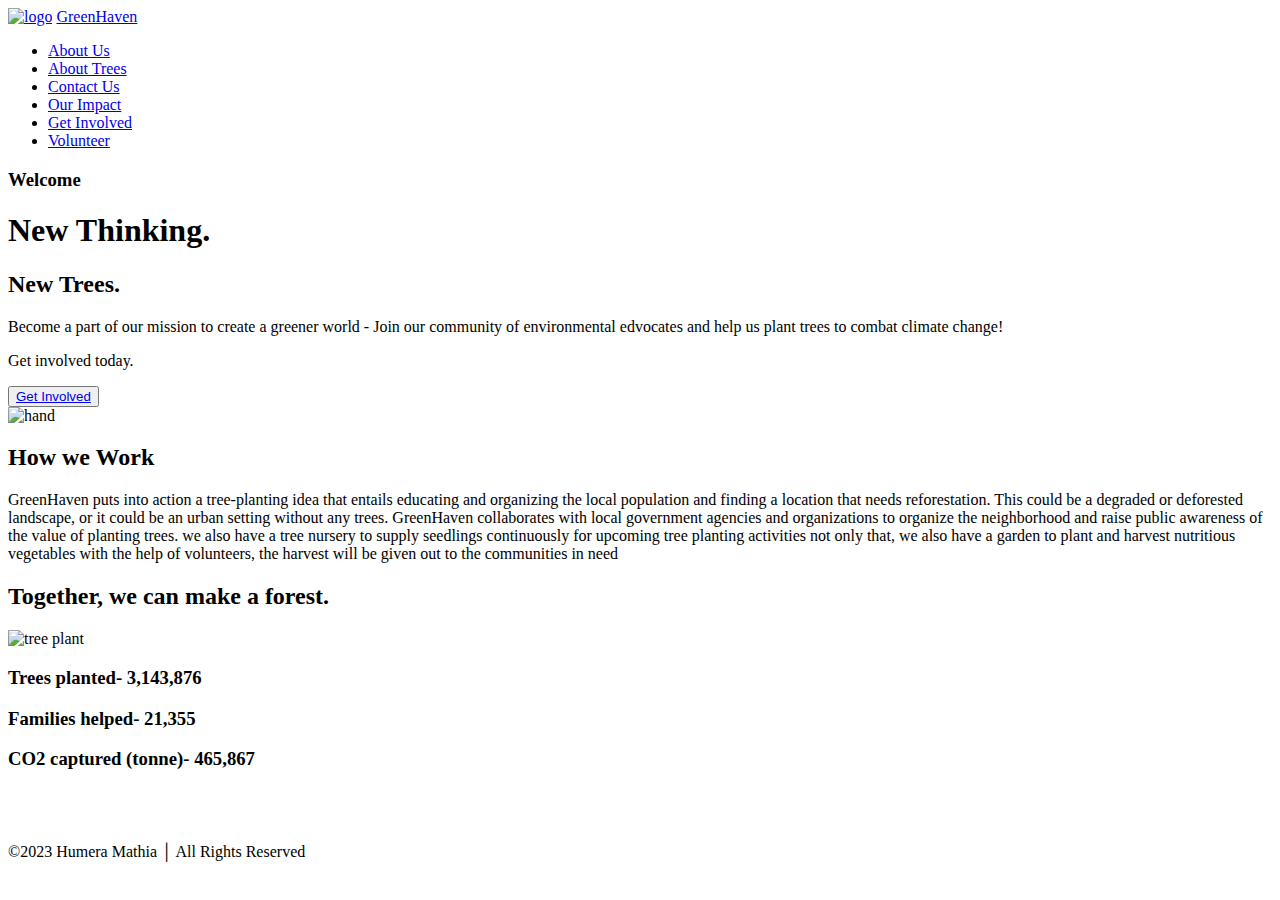
==== index.html @ 39c28758 "Add files via upload" ====
<!DOCTYPE html>
<html lang="en">
<head>
    <meta charset="UTF-8">
    <meta http-equiv="X-UA-Compatible" content="IE=edge">
    <meta name="viewport" content="width=device-width, initial-scale=1.0">
    <title>Home page</title>
    <link rel="stylesheet" href="/css_assests/style.css"/>
    <link rel="preconnect" href="https://fonts.googleapis.com">
    <link rel="preconnect" href="https://fonts.gstatic.com" crossorigin>
    <link href="https://fonts.googleapis.com/css2?family=Kumbh+Sans&display=swap" rel="stylesheet">
</head>
<body>  
<nav class="navbar">
    <div class="navbar__container">
        <a href="#"><img src="./_images/logo.png" alt="logo" ></a>
        <a href="/" id="navbar__logo" >
            <i class="fa-solid fa-tree"></i>GreenHaven</a>
            <ul class="navbar__menu">
            <li class="navbar__item">
                <a href="about-us.html" class="navbar__links">About Us</a>
                </li>
                <li class="navbar__item">
                    <a href="about-trees.html" class="navbar__links">About Trees</a>
                </li>
                <li class="navbar__item">
                    <a href="contact-us.html" class="navbar__links">Contact Us</a>
                </li>
                <li class="navbar__item">
                    <a href="our-impact.html" class="navbar__links">Our Impact</a>
                </li>
                <li class="navbar__item">
                    <a href="get-involved.html" class="navbar__links">Get Involved</a>
                </li>
                <li class="navbar__btn">
                    <a href="volunteer.html" class="button">Volunteer</a>
                </li>
        </ul>
    </div>
</nav>
<!--Hero Section-->
<div class="main">
    <div class="main__container">
        <div class="main__content">
            <h3>Welcome</h3>
            <h1>New Thinking.</h1>
            <h2>New Trees.</h2>
            <p>Become a part of our mission to create a greener world - Join our community of environmental edvocates and help us plant trees to combat climate change!</p>
            <p>Get involved today.</p>
            <button class="main__btn"><a href="get-involved.html">Get Involved</a></button>
        </div>
        <div class="_main__img--continer">
            <img src="./_images/picture26.png" alt="hand" id="main__img">
        </div>
    </div>
</div>

<div class="paragrapgh">
    <h2>How we Work</h2>
    <p>GreenHaven puts into action a tree-planting idea that entails educating and organizing the local population and finding a location that needs reforestation. This could be a degraded or deforested landscape, or it could be an urban setting without any trees. GreenHaven collaborates with local government agencies and organizations to organize the neighborhood and raise public awareness of the value of planting trees. we also have a tree nursery to supply seedlings continuously for upcoming tree planting activities not only that, we also have  a garden to plant and harvest nutritious vegetables with the help of volunteers, the harvest will be given out to the communities in need </p>
</div>

<div class="main__picture"> 
    <h2>Together, we can make a forest.</h2>
    <img src="./_images/picture2.png" alt="tree plant">
    <h3 class="planted">Trees planted- 3,143,876</h3>
    <h3 class="helped">Families helped- 21,355</h3>
    <h3 class="captured">CO2 captured (tonne)- 465,867 </h3>
    
<br>
<br>
<br>

</div>
<section class="footer">
    <class="copyright">©2023 Humera Mathia │ All Rights Reserved</class=>
</section>



</body>
</html>
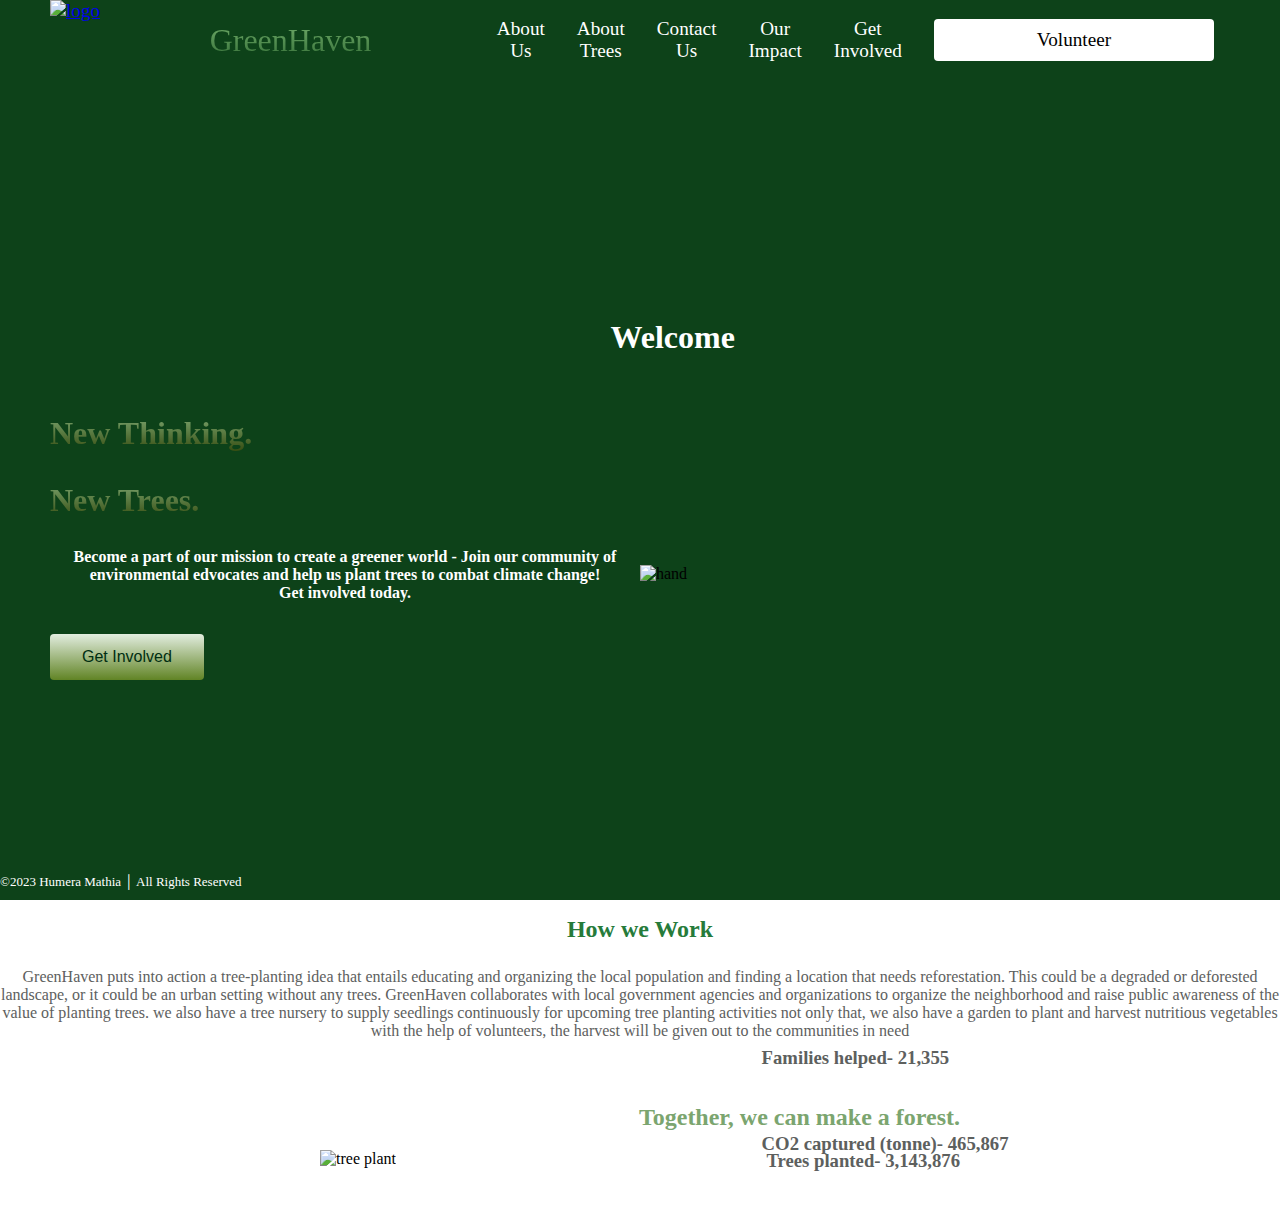
==== commit 17b6248e: "Update index.html" ====
--- a/index.html
+++ b/index.html
@@ -5,7 +5,7 @@
     <meta http-equiv="X-UA-Compatible" content="IE=edge">
     <meta name="viewport" content="width=device-width, initial-scale=1.0">
     <title>Home page</title>
-    <link rel="stylesheet" href="/css_assests/style.css"/>
+    <link rel="stylesheet" href="style.css"/>
     <link rel="preconnect" href="https://fonts.googleapis.com">
     <link rel="preconnect" href="https://fonts.gstatic.com" crossorigin>
     <link href="https://fonts.googleapis.com/css2?family=Kumbh+Sans&display=swap" rel="stylesheet">
@@ -79,4 +79,4 @@
 
 
 </body>
-</html>+</html>
--- a/style.css
+++ b/style.css
@@ -0,0 +1,797 @@
+*{
+    box-sizing: border-box;
+    margin: 0;
+    padding: 0;
+    font-family: 'kumbh sans', sans-serif,
+}
+
+.navbar {
+    overflow: hidden;
+    position: fixed;
+    background:#0d4219;
+    height: 80px;
+    display: flex;
+    justify-content: center;
+    align-items: center;
+    font-size: 1.2rem;
+    position: sticky;
+    top:0;
+    z-index: 999;
+}
+
+.navbar__container {
+    display: flex;
+    justify-content: space-between;
+    height: 80px;
+    z-index: 1;
+    width: 100%;
+    max-width: 1300px;
+    margin: 0 auto;
+    padding: 0 50px;
+}
+
+
+#navbar__logo {
+    background-color:#556b2f;
+    background-image: linear-gradient(to top,#185320 0%,#91cc84 100%);
+    background-size: 100%;
+    -webkit-background-clip: text;
+    -moz-background-clip: text;
+    -webkit-text-fill-color: transparent;
+    -moz-text-fill-color: transparent;
+    display: flex;
+    align-items: center;
+    cursor: pointer;
+    text-decoration: none;
+    font-size: 2rem;
+}
+
+
+
+.navbar__menu{
+    display: flex;
+    align-items: center;
+    list-style: none;
+    text-align: center;
+}
+
+.navbar__item{
+height: 80px;
+}
+
+.navbar__links{
+    color:#ffffff;
+    display: flex;
+    align-items: center;
+    justify-content: center;
+    text-decoration: none;
+    padding:0 1rem;
+    height: 100%;
+}
+
+.navbar__btn{
+    display:flex;
+    justify-content: center;
+    align-items: center;
+    padding: 0 1rem;
+    width: 100%;
+}
+
+.button {
+    display: flex;
+    justify-content: center;
+    align-items: center;
+    text-decoration: none;
+    padding: 10px 20px;
+    height: 100%;
+    width: 100%;
+    border: none;
+    outline: none;
+    border-radius: 4px;
+    background: #ffffff;
+    color: rgb(0, 0, 0);
+}
+
+.button:hover {
+    background:#7a9255 ;
+    transition: all 0.3s ease;
+}
+
+.navbar__links:hover{ 
+    color: #7c9a51;
+    transition: all 0.3s ease;
+}
+/* Hero Section in CSS*/
+.main {
+background-color: #ffffff;
+}
+
+.main__container {
+    display: grid;
+    grid-template-columns: 1fr 1fr;
+    align-items: center;
+    justify-self: center;
+    margin: 0 auto;
+    height: 90vh;
+    background-color: #0d4219;
+    z-index: 1;
+    width: 100%;
+    max-width: 13800;
+    padding: 0 50px;
+    }
+
+    .main__content h1{
+        font-size: 2rem;
+        margin-bottom: 5%;
+        background-image: linear-gradient(to top,#364c10 0%,#7ba56f 100%);
+        background-size: 100%;
+        -webkit-background-clip: text;
+        -moz-background-clip: text;
+        -webkit-text-fill-color: transparent;
+        -moz-text-fill-color: transparent;
+    }
+
+.main__content h2{
+    font-size: 2rem;
+    margin-bottom: 5%;
+    background-image: linear-gradient(to top,#364c10 0%,#7ba56f 100%);
+    background-size: 100%;
+    -webkit-background-clip: text;
+    -moz-background-clip: text;
+    -webkit-text-fill-color: transparent;
+    -moz-text-fill-color: transparent;
+}
+
+
+.main__content p{
+    margin-top: 1 rem;
+    font-size: 1rem;
+    font-weight: 700;
+    color: #ffffff;
+    text-align: justify;
+    text-align: center;
+}
+
+.main__content h3{
+    text-align: center;
+    color: #ffffff;
+    font-size: 2rem;
+    margin-left: 95%;
+    margin-bottom: 10%;
+    margin-top: 5%;
+    white-space: nowrap;
+    
+}
+
+.main__btn{
+    font-size: 1rem;
+    background-image: linear-gradient(to top,#618425 0%,#e2eddf 100%);
+    padding: 14px 32px;
+    border: none;
+    border-radius: 4px;
+    color: #ffffff;
+    margin-top: 2rem;
+    cursor: pointer;
+    position: relative;
+    transition: all 0.35s;
+    outline: none;
+}
+
+.main__btn a{
+    position: relative;
+    z-index: 2;
+    color: #002e12;
+    text-decoration: none;
+}
+
+.main__btn::after{
+    position: absolute;
+    content: '';
+    top: 0;
+    left: 0;
+    width: 0;
+    height: 100%;
+    background: #fefefe;
+    transition: all 0.35s;
+    border-radius: 4px;
+}
+
+.main__btn:hover {
+    color: #ffffff;  
+}
+
+.main__btn:hover:after{
+    width: 100%;
+}
+
+.main__img--container{
+    text-align: center;
+    
+}
+#main__img{
+display: block;
+margin-left: auto;
+margin-right: auto;
+margin-top: 30%;
+}
+
+.navbar__item {
+    font-size: 1em;
+}
+
+.navbar__btn {
+    font-size: 1em;
+}
+
+.paragrapgh h2 {
+    background-color: #ffffff;
+    color: #267b3a;
+    text-align: center;
+    margin-top: 2%;  
+}
+
+.paragrapgh p{
+    background-color: #ffffff;
+    color: #5d605e;
+    text-align: center;
+    margin-top: 2%;   
+}
+
+.main__picture {
+margin-top: 5%;
+display: block;
+margin-left: auto;
+margin-right: auto;
+width: 50%;
+}
+
+.main__picture h2{
+    margin-bottom: 15%;
+    margin-top: 3%;
+    margin-bottom: 3%;
+    color: #7ba56f;
+    text-align: right;
+}
+
+
+h3.planted{
+    color:#5d605e; 
+    float: right;
+}
+h3.helped{
+    color: #5d605e;;
+    margin-top: -19%;
+    margin-left: 69%;
+    white-space: nowrap;
+}
+h3.captured{
+    color: #5d605e;;
+    margin-top: 10%;
+    margin-left: 69%;   
+    white-space: nowrap;
+}
+
+.footer {
+    bottom: 0;
+    background-color: #0d4219;
+    color: #ffffff;
+    height: 2em;
+    left: 0;
+    position: fixed;
+    font-size: small;
+    width:100%;
+}
+
+.importance__container {
+    display: grid;
+    grid-template-columns: 1fr 1fr;
+    align-items: center;
+    justify-self: center;
+    margin: 0 auto;
+    height: 90vh;
+    z-index: 1;
+    width: 100%;
+    max-width: 13800;
+    padding: 0 50px;
+    }
+
+.importance {
+    margin-top: 5%;
+    display: block;
+    margin-left: auto;
+    margin-right: auto;
+    width: 50%;
+    }
+
+.paragrapgh2{
+    word-wrap: break-word;
+    width: 150px;
+    color: #5d605e;;
+    margin-top: -150%;
+    margin-left: 210%;
+    padding: 10px;
+    
+    
+}
+
+.importance h2{
+    margin-top: 3%;
+    margin-bottom: 13%;
+    color: #7ba56f;
+    text-align: center;
+}
+
+
+.reforestation__container {
+    display: grid;
+    grid-template-columns: 1fr 1fr;
+    align-items: center;
+    justify-self: center;
+    margin: 0 auto;
+    height: 90vh;
+    z-index: 1;
+    width: 100%;
+    max-width: 13800;
+    padding: 0 50px;
+    }
+
+.reforestation{
+    margin-top: 5%;
+    display: block;
+    margin-left: auto;
+    margin-right: auto;
+    width: 50%;
+    }
+
+.paragrapgh3{
+    word-wrap: break-word;
+    width: 150px;
+    color: #5d605e;;
+    margin-top: -150%;
+    margin-left: 210%;
+    padding: 10px;
+    text-align: center;
+    
+}
+
+.reforestation h2{
+    margin-bottom: 15%;
+    margin-top: 3%;
+    color: #7ba56f;
+    text-align: center;
+}
+
+.deforestation__container {
+    display: grid;
+    grid-template-columns: 1fr 1fr;
+    align-items: center;
+    justify-self: center;
+    margin: 0 auto;
+    height: 90vh;
+    z-index: 1;
+    width: 100%;
+    max-width: 13800;
+    padding: 0 50px;
+    }
+
+.deforestation{
+    margin-top: 5%;
+    display: block;
+    margin-left: auto;
+    margin-right: auto;
+    width: 50%;
+    }
+
+.paragrapgh4{
+    word-wrap: break-word;
+    width: 150px;
+    color: #5d605e;;
+    margin-top: -150%;
+    margin-left: 210%;
+    padding: 10px;
+    text-align: center;
+    
+}
+
+.deforestation h2{
+    margin-bottom: 15%;
+    margin-top: 3%;
+    color: #7ba56f;
+    text-align: center;
+}
+
+.about h2 {
+    background-color: #ffffff;
+    color: #267b3a;
+    text-align: center;
+    margin-top: 2%;  
+}
+
+.about p{
+    background-color: #ffffff;
+    color: #5d605e;
+    text-align: center;
+    margin-top: 2%;   
+}
+
+.aim__container {
+    display: grid;
+    grid-template-columns: 1fr 1fr;
+    align-items: center;
+    justify-self: center;
+    margin: 0 auto;
+    height: 90vh;
+    z-index: 1;
+    width: 100%;
+    max-width: 13800;
+    padding: 0 50px;
+    }
+
+.aim{
+    margin-top: 5%;
+    display: block;
+    margin-left: auto;
+    margin-right: auto;
+    width: 50%;
+    }
+
+.paragrapgh5{
+    word-wrap: break-word;
+    width: 220px;
+    color: #5d605e;;
+    margin-top: -90%;
+    margin-left: 210%;
+    padding: 10px;
+    text-align: center;
+    
+}
+
+.aim h2{
+    margin-bottom: 15%;
+    margin-top: 3%;
+    color: #7ba56f;
+    text-align: center;
+}
+
+.soup__container {
+    display: grid;
+    grid-template-columns: 1fr 1fr;
+    align-items: center;
+    justify-self: center;
+    margin: 0 auto;
+    height: 90vh;
+    z-index: 1;
+    width: 100%;
+    max-width: 13800;
+    padding: 0 50px;
+    }
+
+.soup{
+    margin-top: 5%;
+    display: block;
+    margin-left: auto;
+    margin-right: auto;
+    width: 50%;
+    }
+
+    .paragrapgh6{
+        word-wrap: break-word;
+        width: 220px;
+        color: #5d605e;;
+        margin-top: -90%;
+        margin-left: 210%;
+        padding: 10px;
+        text-align: center;
+        
+    }
+
+.soup h2{
+    margin-bottom: 15%;
+    margin-top: 3%;
+    color: #7ba56f;
+    text-align: center;
+}
+
+.call__container {
+    display: grid;
+    grid-template-columns: 1fr 1fr;
+    align-items: center;
+    justify-self: center;
+    margin: 0 auto;
+    height: 90vh;
+    z-index: 1;
+    width: 100%;
+    max-width: 13800;
+    padding: 0 50px;
+    }
+
+.call{
+    margin-top: 5%;
+    display: block;
+    margin-left: auto;
+    margin-right: auto;
+    width: 50%;
+    }
+
+    .paragrapgh7{
+        word-wrap: break-word;
+        width: 220px;
+        color: #5d605e;;
+        margin-top: -90%;
+        margin-left: 210%;
+        padding: 10px;
+        text-align: center;
+        
+    }
+
+    .call h1{
+        margin-bottom: 15%;
+    margin-top: 3%;
+    color: #7ba56f;
+    text-align: center;
+}
+.call h2{
+    margin-bottom: 15%;
+    margin-top: 3%;
+    color: #7ba56f;
+    text-align: center;
+}
+
+.mail__container {
+    display: grid;
+    grid-template-columns: 1fr 1fr;
+    align-items: center;
+    justify-self: center;
+    margin: 0 auto;
+    height: 90vh;
+    z-index: 1;
+    width: 100%;
+    max-width: 13800;
+    padding: 0 50px;
+    }
+
+.mail{
+    margin-top: 5%;
+    display: block;
+    margin-left: auto;
+    margin-right: auto;
+    width: 50%;
+    }
+
+    .paragrapgh8{
+        word-wrap: break-word;
+        width: 220px;
+        color: #5d605e;;
+        margin-top: -90%;
+        margin-left: 210%;
+        padding: 10px;
+        text-align: center;
+        
+    }
+
+.mail h2{
+    margin-bottom: 15%;
+    margin-top: 3%;
+    color: #7ba56f;
+    text-align: center;
+}
+
+.visit__container {
+    display: grid;
+    grid-template-columns: 1fr 1fr;
+    align-items: center;
+    justify-self: center;
+    margin: 0 auto;
+    height: 90vh;
+    z-index: 1;
+    width: 100%;
+    max-width: 13800;
+    padding: 0 50px;
+    }
+
+.visit{
+    margin-top: 5%;
+    display: block;
+    margin-left: auto;
+    margin-right: auto;
+    width: 50%;
+    }
+
+    .paragrapgh9{
+        word-wrap: break-word;
+        width: 220px;
+        color: #5d605e;
+        margin-top: -90%;
+        margin-left: 210%;
+        padding: 10px;
+        text-align: center;
+        
+    }
+
+.visit h2{
+    margin-bottom: 15%;
+    margin-top: 3%;
+    color: #7ba56f;
+    text-align: center;
+}
+
+.changing{
+    margin-top: 1%;
+    }
+
+.changing h1{
+    margin-top: 3%;
+    margin-bottom: 3%;
+    color: #7ba56f;
+    text-align: center;
+}
+
+.changing h2{
+    margin-top: 3%;
+    margin-bottom: 3%;
+    color: #7ba56f;
+    text-align: center;
+}
+
+.paragrapgh10{
+    color: #5d605e;
+    text-align: center;
+}
+
+.fed{
+    margin-top: 1%;
+    }
+
+.fed h2{
+    margin-top: 3%;
+    margin-bottom: 3%;
+    color: #7ba56f;
+    text-align: center;
+}
+
+.paragrapgh11{
+    color: #5d605e;
+    text-align: center;
+}
+
+.involve h2{
+    margin-bottom: 5%;
+    margin-top: 3%;
+    color: #7ba56f;
+    text-align: center;
+}
+.involve p{
+    margin-bottom: 5%;
+    color: #5d605e;
+    text-align: center;
+}
+.getInvolved{
+    margin-top: 1%;
+    }
+
+.getInvolved h2{
+    margin-top: 3%;
+    margin-bottom: 3%;
+    color: #7ba56f;
+    text-align: center;
+}
+
+.paragrapgh12{
+    color: #5d605e;
+    text-align: center;
+}
+
+
+
+.footer .copyright {
+    margin-top: 15px;
+    text-align: center;
+    font-size: 13px;}
+
+
+
+
+  /* Styles for mobile phone screens in portrait orientation */
+@media screen and (max-width: 959px) and (orientation: portrait){
+    .navbar__item {
+        font-size: 0.5em;
+        }
+
+        .navbar__btn{
+            display:flex;
+            justify-content: center;
+            align-items: center;
+            padding: 0 1rem;
+            width: 100%;
+        }
+        
+        .button {
+            display: flex;
+            justify-content: center;
+            align-items: center;
+            text-decoration: none;
+            padding: 10px 20px;
+            height: 100%;
+            width: 100%;
+            border: none;
+            outline: none;
+            border-radius: 4px;
+            background: #ffffff;
+            color: rgb(0, 0, 0);
+        }
+
+        #navbar__logo {
+            background-color:#556b2f;
+            background-image: linear-gradient(to top,#185320 0%,#91cc84 100%);
+            background-size: 100%;
+            -webkit-background-clip: text;
+            -moz-background-clip: text;
+            -webkit-text-fill-color: transparent;
+            -moz-text-fill-color: transparent;
+            display: flex;
+            align-items: center;
+            cursor: pointer;
+            text-decoration: none;
+            font-size: 0.5rem;
+        }
+        
+        .navbar__btn {
+        font-size: 0.2em;
+        
+        }
+
+        .main__content h2{
+            font-size: 1rem;
+            margin-bottom: 5%;
+            background-image: linear-gradient(to top,#364c10 0%,#7ba56f 100%);
+            background-size: 100%;
+            -webkit-background-clip: text;
+            -moz-background-clip: text;
+            -webkit-text-fill-color: transparent;
+            -moz-text-fill-color: transparent;
+        }
+
+        .main__content h1{
+            font-size: 1.6rem;
+            margin-bottom: 5%;
+            background-image: linear-gradient(to top,#364c10 0%,#7ba56f 100%);
+            background-size: 100%;
+            -webkit-background-clip: text;
+            -moz-background-clip: text;
+            -webkit-text-fill-color: transparent;
+            -moz-text-fill-color: transparent;
+        }
+    
+        .main__content h3{
+            text-align: center;
+            color: #ffffff;
+            font-size: 0.9rem;
+            margin-left: 95%;
+            margin-bottom: 10%;
+            margin-top: 5%;
+            white-space: nowrap;
+            
+        }
+        .main__content p{
+            margin-top: 0.5 rem;
+            font-size: 0.5rem;
+            font-weight: 700;
+            color: #ffffff;
+            text-align: justify;
+            text-align: center;
+    }
+
+    .main__img--container{
+        text-align: center;
+        
+    }
+    #main__img{
+    width:100%;
+    height: auto;
+    display: block;
+    margin-left: auto;
+    margin-right: auto;
+    margin-top: 30%;
+    }
+    
+}
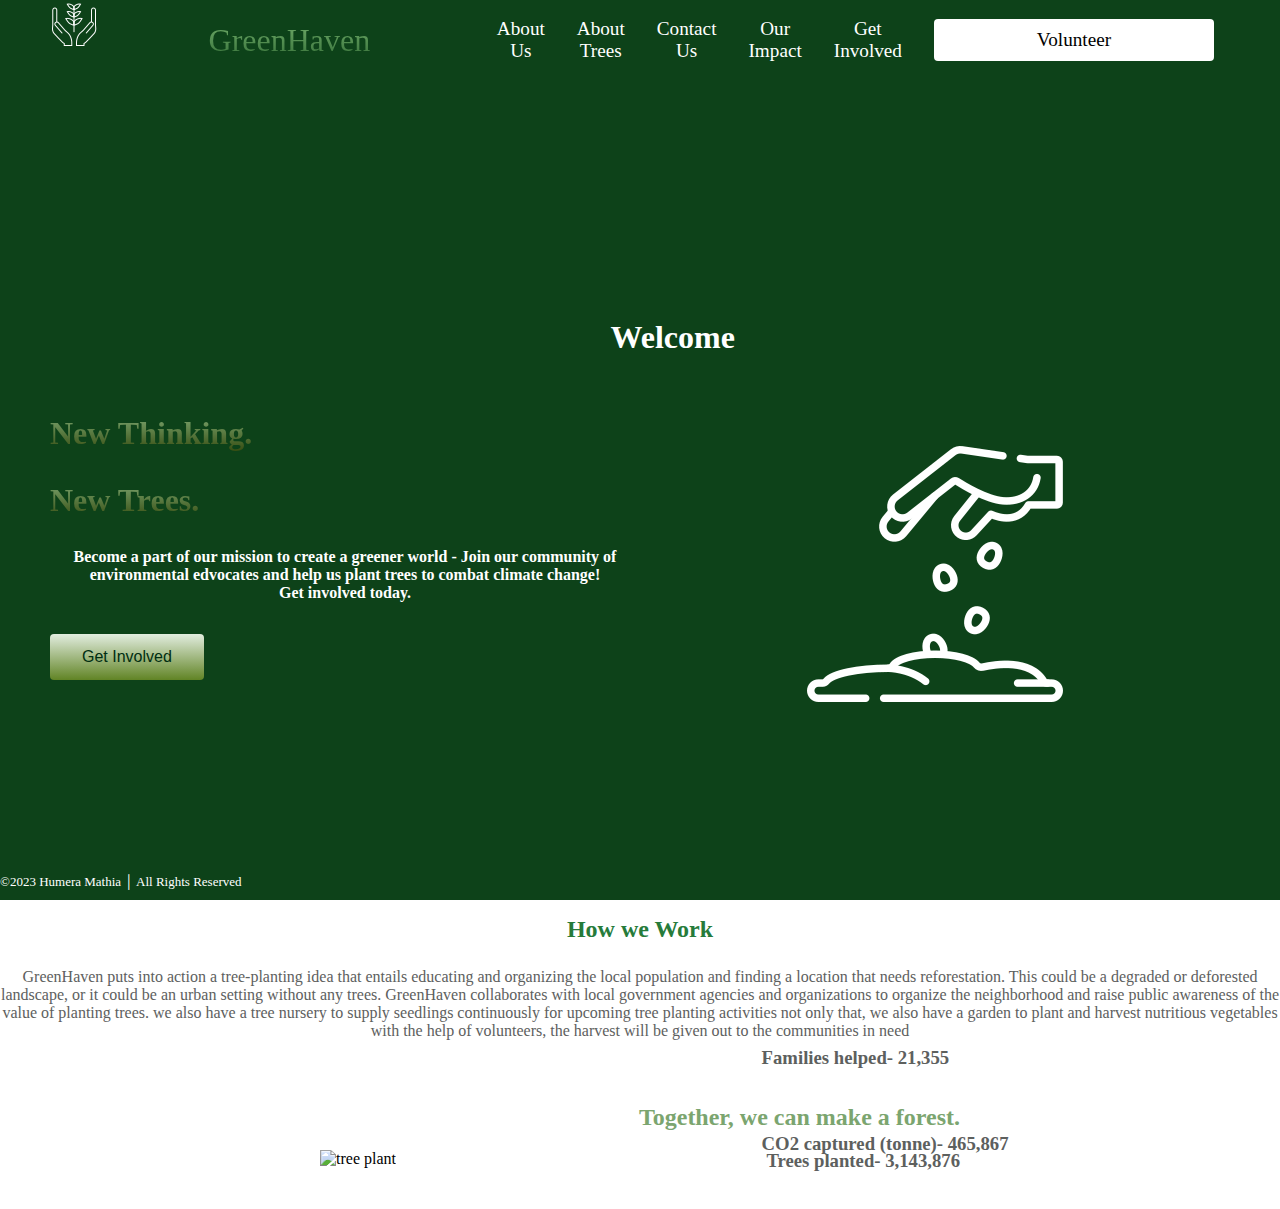
==== commit edf2077f: "Update index.html" ====
--- a/index.html
+++ b/index.html
@@ -5,7 +5,7 @@
     <meta http-equiv="X-UA-Compatible" content="IE=edge">
     <meta name="viewport" content="width=device-width, initial-scale=1.0">
     <title>Home page</title>
-    <link rel="stylesheet" href="style.css"/>
+    <link rel="stylesheet" href="style.css">
     <link rel="preconnect" href="https://fonts.googleapis.com">
     <link rel="preconnect" href="https://fonts.gstatic.com" crossorigin>
     <link href="https://fonts.googleapis.com/css2?family=Kumbh+Sans&display=swap" rel="stylesheet">
@@ -13,7 +13,7 @@
 <body>  
 <nav class="navbar">
     <div class="navbar__container">
-        <a href="#"><img src="./_images/logo.png" alt="logo" ></a>
+        <a href="#"><img src="logo.png" alt="logo" ></a>
         <a href="/" id="navbar__logo" >
             <i class="fa-solid fa-tree"></i>GreenHaven</a>
             <ul class="navbar__menu">
@@ -50,7 +50,7 @@
             <button class="main__btn"><a href="get-involved.html">Get Involved</a></button>
         </div>
         <div class="_main__img--continer">
-            <img src="./_images/picture26.png" alt="hand" id="main__img">
+            <img src="picture26.png" alt="hand" id="main__img">
         </div>
     </div>
 </div>
